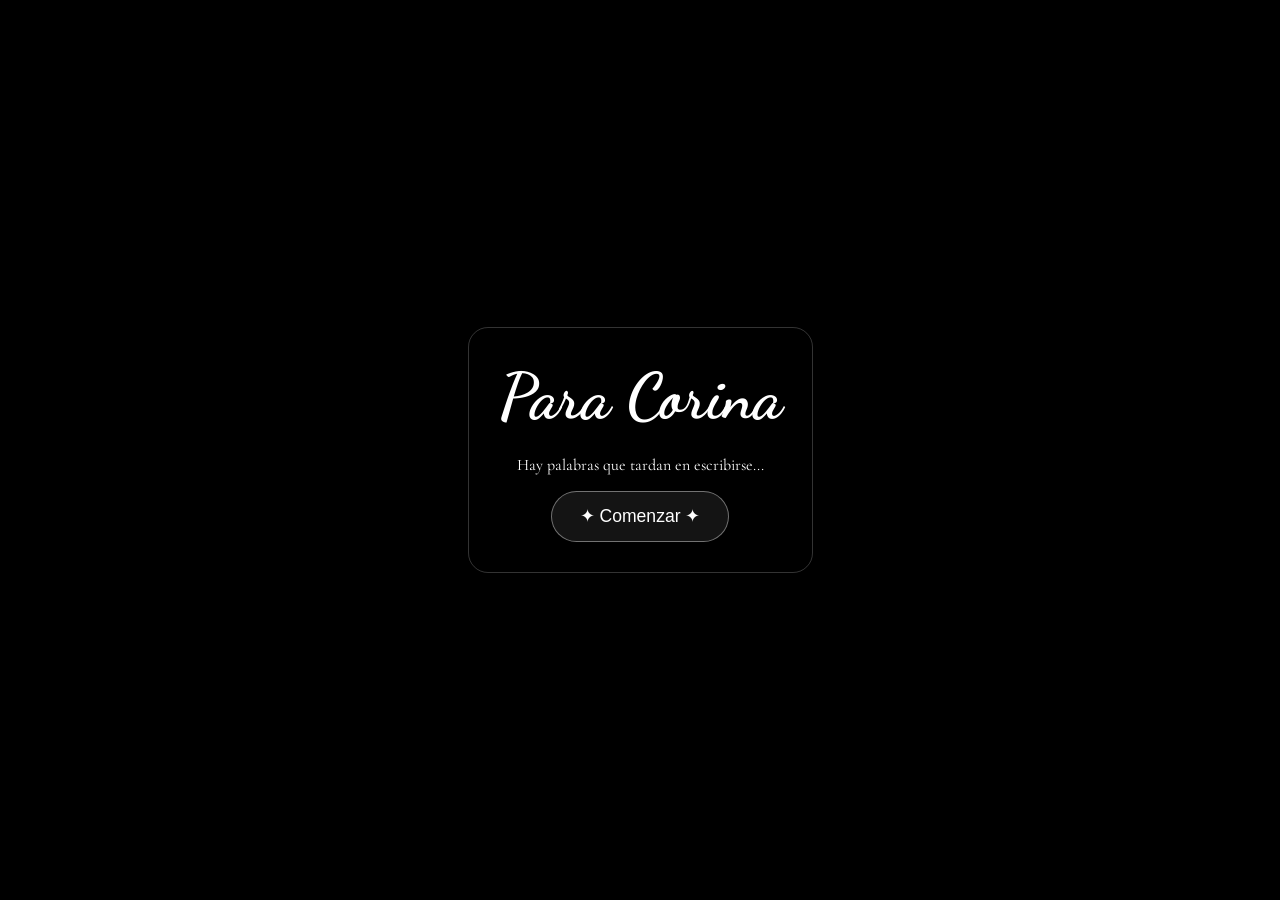
==== index.html @ 22aaa13f "Primer mensaje" ====
<!DOCTYPE html>
<html lang="es">
<head>
<meta charset="UTF-8">
<meta name="viewport" content="width=device-width,initial-scale=1">
<title>Para Corina</title>
<link rel="stylesheet" href="styles.css">
</head>
<body>

<div id="intro">
  <div class="glass">
    <h1>Para Corina</h1>
    <p>Hay palabras que tardan en escribirse...</p>
    <button id="startBtn">✦ Comenzar ✦</button>
  </div>
</div>

<audio id="music" loop>
 <source src="musica.mp3" type="audio/mpeg">
</audio>

<div id="bg"></div>
<div class="overlay"></div>

<div id="lyrics"></div>

<div id="characters">
  <div id="p1" class="person"></div>
  <div id="p2" class="person"></div>
</div>

<div id="house"></div>
<div id="shooting"></div>

<script src="script.js"></script>
</body>
</html>
---- styles.css ----
@import url('https://fonts.googleapis.com/css2?family=Dancing+Script:wght@700&family=Cormorant+Garamond:wght@400;600&display=swap');

*{box-sizing:border-box}
body{
margin:0;
overflow:hidden;
background:#000;
color:#fff;
font-family:'Cormorant Garamond',serif;
}

#bg{
position:fixed;
inset:0;
background:url('fondo.jpg') center/cover no-repeat;
filter:brightness(.35);
animation:zoom 60s linear infinite alternate;
}
@keyframes zoom{
from{transform:scale(1)}
to{transform:scale(1.08)}
}

.overlay{
position:fixed;inset:0;
background:linear-gradient(rgba(0,0,0,.2),rgba(0,0,0,.6));
}

#intro{
position:fixed;inset:0;z-index:999;
display:flex;justify-content:center;align-items:center;
background:#000;
}
.glass{
padding:30px;
border:1px solid rgba(255,255,255,.2);
backdrop-filter:blur(10px);
text-align:center;
border-radius:20px;
}
h1{
font-family:'Dancing Script',cursive;
font-size:4rem;
margin:0 0 20px;
}
#startBtn{
padding:14px 28px;
border-radius:40px;
border:1px solid rgba(255,255,255,.4);
background:rgba(255,255,255,.08);
color:#fff;
cursor:pointer;
font-size:1.1rem;
transition:.3s;
}
#startBtn:hover{transform:scale(1.05)}

#lyrics{
position:absolute;
left:50%;
top:50%;
transform:translate(-50%,-50%);
width:min(900px,90vw);
z-index:20;
text-align:center;
}

.line{
font-size:clamp(1.4rem,3vw,2.4rem);
line-height:1.6;
margin:22px 0;
opacity:.15;
filter:blur(2px);
transition:all 1s;
transform:scale(.95);
}

.line.current{
opacity:1;
filter:none;
transform:scale(1.02);
text-shadow:0 0 20px rgba(255,255,255,.35);
}

.person{
position:fixed;
bottom:80px;
width:18px;
height:70px;
background:#111;
border-radius:12px;
opacity:0;
transition:6s;
z-index:15;
}
#p1{left:35%}
#p2{left:40%}

#house{
position:fixed;
right:12%;
bottom:110px;
width:50px;
height:35px;
background:#ffe8a3;
opacity:0;
transition:3s;
z-index:15;
}

#shooting{
position:fixed;
top:20%;
left:-300px;
width:280px;
height:2px;
background:linear-gradient(to right,#fff,transparent);
opacity:0;
z-index:15;
}
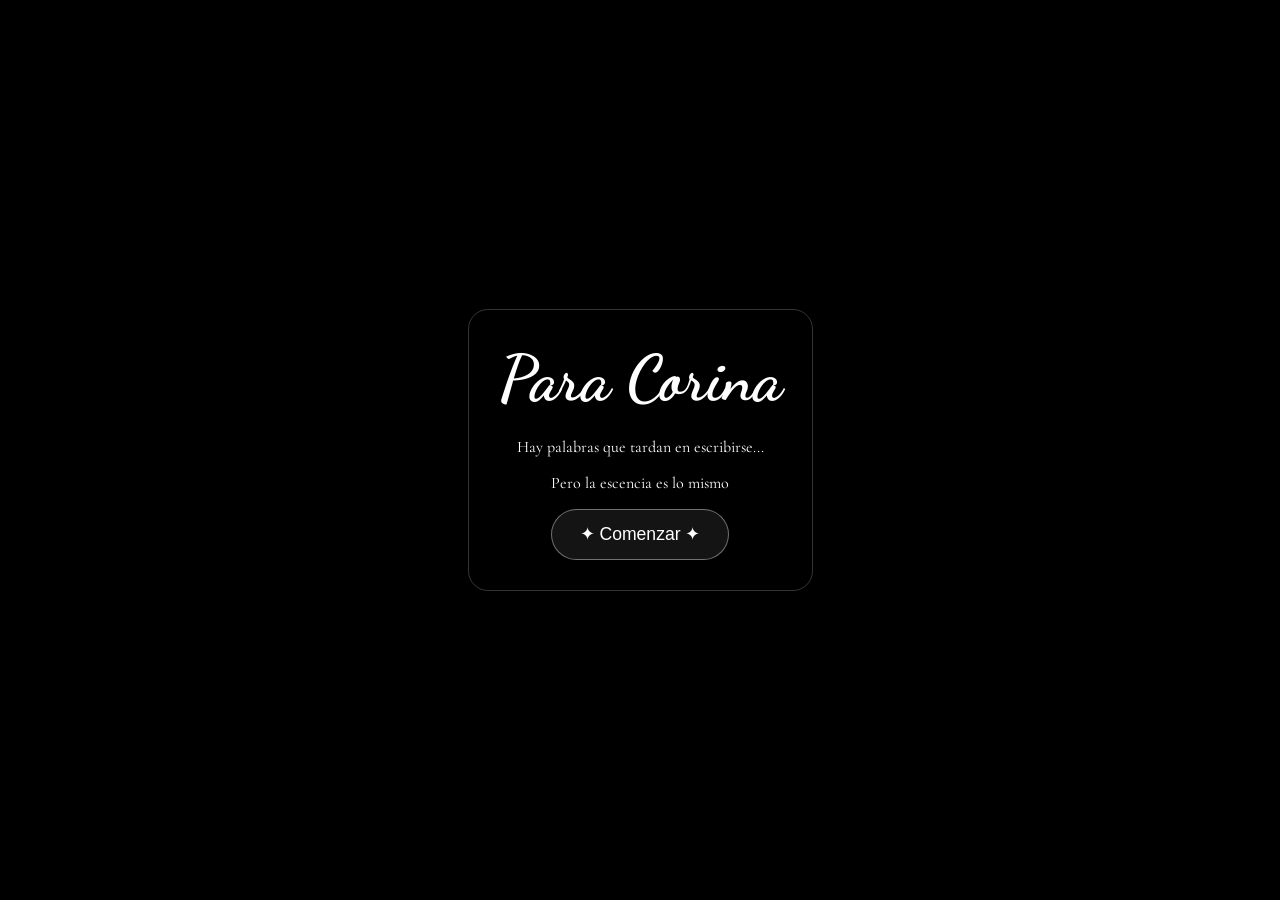
==== commit c8ef15a2: "segundo cambio" ====
--- a/index.html
+++ b/index.html
@@ -12,6 +12,7 @@
   <div class="glass">
     <h1>Para Corina</h1>
     <p>Hay palabras que tardan en escribirse...</p>
+    <p>Pero la escencia es lo mismo</p>
     <button id="startBtn">✦ Comenzar ✦</button>
   </div>
 </div>
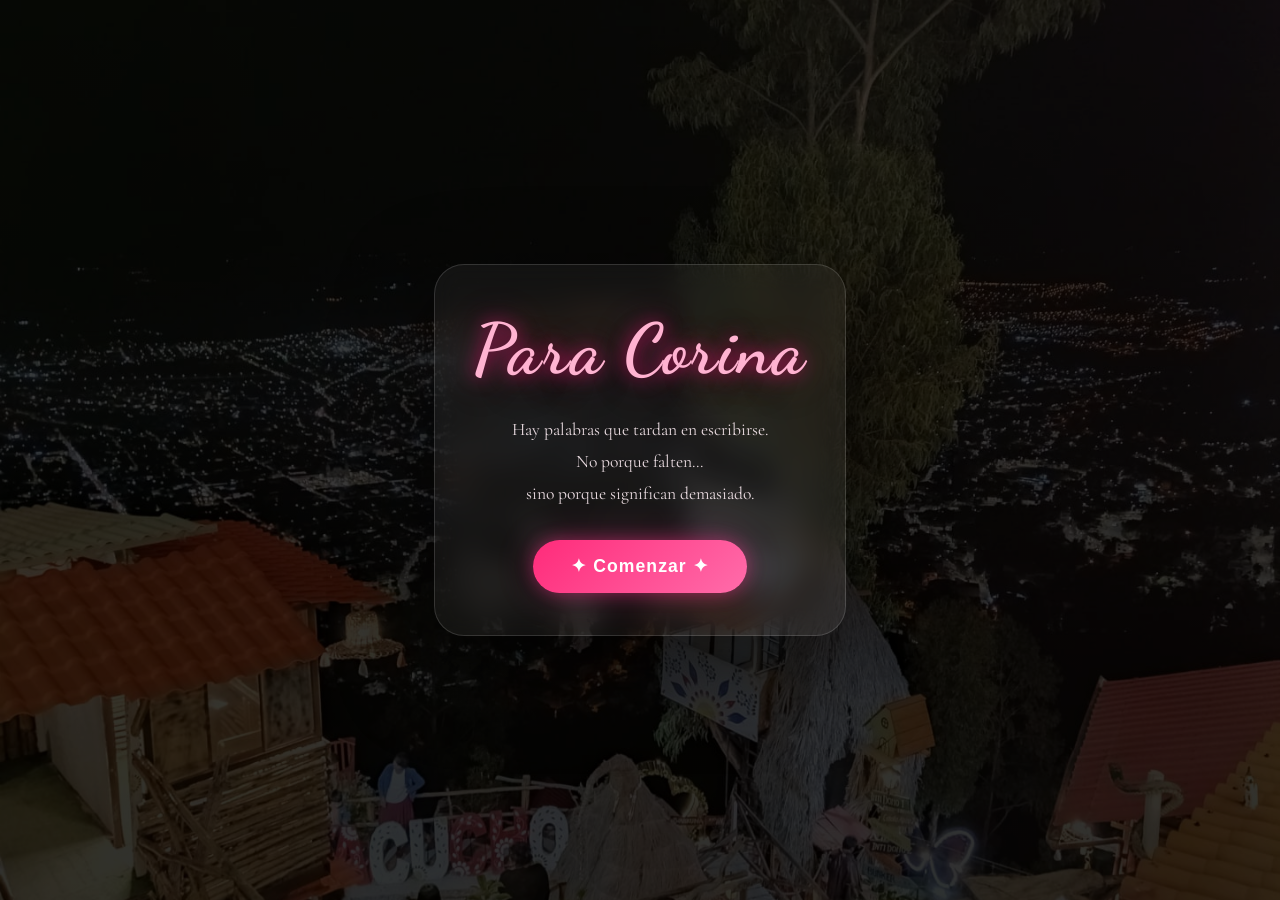
==== commit 1d9ee263: "cambios en estilos y texto" ====
--- a/index.html
+++ b/index.html
@@ -2,37 +2,33 @@
 <html lang="es">
 <head>
 <meta charset="UTF-8">
-<meta name="viewport" content="width=device-width,initial-scale=1">
+<meta name="viewport" content="width=device-width, initial-scale=1.0">
 <title>Para Corina</title>
 <link rel="stylesheet" href="styles.css">
 </head>
 <body>
 
-<div id="intro">
+<div id="bg"></div>
+<div class="overlay"></div>
+
+<div id="start">
   <div class="glass">
     <h1>Para Corina</h1>
-    <p>Hay palabras que tardan en escribirse...</p>
-    <p>Pero la escencia es lo mismo</p>
+    <p>Hay palabras que tardan en escribirse.<br>No porque falten...<br>sino porque significan demasiado.</p>
     <button id="startBtn">✦ Comenzar ✦</button>
   </div>
 </div>
 
 <audio id="music" loop>
- <source src="musica.mp3" type="audio/mpeg">
+  <source src="musica.m4a" type="audio/mpeg">
 </audio>
 
-<div id="bg"></div>
-<div class="overlay"></div>
-
-<div id="lyrics"></div>
-
-<div id="characters">
-  <div id="p1" class="person"></div>
-  <div id="p2" class="person"></div>
+<div id="scene">
+  <div id="text"></div>
+  <div id="shooting"></div>
+  <div id="p1" class="silhouette"></div>
+  <div id="p2" class="silhouette"></div>
 </div>
-
-<div id="house"></div>
-<div id="shooting"></div>
 
 <script src="script.js"></script>
 </body>
--- a/styles.css
+++ b/styles.css
@@ -1,121 +1,192 @@
+@import url('https://fonts.googleapis.com/css2?family=Dancing+Script:wght@700&family=Cormorant+Garamond:wght@400;600&family=Caveat:wght@400;700&display=swap');
 
-@import url('https://fonts.googleapis.com/css2?family=Dancing+Script:wght@700&family=Cormorant+Garamond:wght@400;600&display=swap');
-
-*{box-sizing:border-box}
+*{box-sizing:border-box;margin:0;padding:0;}
 body{
-margin:0;
-overflow:hidden;
-background:#000;
-color:#fff;
-font-family:'Cormorant Garamond',serif;
+  margin:0;
+  overflow:hidden;
+  background:#000;
+  color:#fff;
+  font-family:'Cormorant Garamond',serif;
 }
 
 #bg{
-position:fixed;
-inset:0;
-background:url('fondo.jpg') center/cover no-repeat;
-filter:brightness(.35);
-animation:zoom 60s linear infinite alternate;
+  position:fixed;
+  inset:0;
+  background:url('fondo.jpeg') center/cover no-repeat;
+  filter:brightness(.68);
+  animation:zoom 80s linear infinite alternate;
 }
 @keyframes zoom{
-from{transform:scale(1)}
-to{transform:scale(1.08)}
+  from{transform:scale(1)}
+  to{transform:scale(1.08)}
 }
 
 .overlay{
-position:fixed;inset:0;
-background:linear-gradient(rgba(0,0,0,.2),rgba(0,0,0,.6));
+  position:fixed;
+  inset:0;
+  background:linear-gradient(to bottom,rgba(0,0,0,.12),rgba(0,0,0,.38));
 }
 
-#intro{
-position:fixed;inset:0;z-index:999;
-display:flex;justify-content:center;align-items:center;
-background:#000;
-}
-.glass{
-padding:30px;
-border:1px solid rgba(255,255,255,.2);
-backdrop-filter:blur(10px);
-text-align:center;
-border-radius:20px;
-}
-h1{
-font-family:'Dancing Script',cursive;
-font-size:4rem;
-margin:0 0 20px;
-}
-#startBtn{
-padding:14px 28px;
-border-radius:40px;
-border:1px solid rgba(255,255,255,.4);
-background:rgba(255,255,255,.08);
-color:#fff;
-cursor:pointer;
-font-size:1.1rem;
-transition:.3s;
-}
-#startBtn:hover{transform:scale(1.05)}
-
-#lyrics{
-position:absolute;
-left:50%;
-top:50%;
-transform:translate(-50%,-50%);
-width:min(900px,90vw);
-z-index:20;
-text-align:center;
+#start{
+  position:fixed;
+  inset:0;
+  z-index:999;
+  display:flex;
+  align-items:center;
+  justify-content:center;
+  background:rgba(0,0,0,.55);
+  padding:30px;
+  text-align:center;
 }
 
-.line{
-font-size:clamp(1.4rem,3vw,2.4rem);
-line-height:1.6;
-margin:22px 0;
-opacity:.15;
-filter:blur(2px);
-transition:all 1s;
-transform:scale(.95);
+.glass{
+  padding:42px 38px;
+  border-radius:30px;
+  background:rgba(255,255,255,.05);
+  border:1px solid rgba(255,255,255,.14);
+  backdrop-filter:blur(14px);
+  box-shadow:0 30px 90px rgba(0,0,0,.55);
 }
 
-.line.current{
-opacity:1;
-filter:none;
-transform:scale(1.02);
-text-shadow:0 0 20px rgba(255,255,255,.35);
+#start h1{
+  font-family:'Dancing Script',cursive;
+  font-size:4.4rem;
+  margin:0 0 22px;
+  color:#ffb3d1;
+  text-shadow:0 0 18px rgba(255,12,120,.7),0 0 36px rgba(255,90,170,.35),0 14px 35px rgba(0,0,0,.32);
+  animation:titleGlow 3.5s ease-in-out infinite;
+  letter-spacing:.03em;
 }
 
-.person{
-position:fixed;
-bottom:80px;
-width:18px;
-height:70px;
-background:#111;
-border-radius:12px;
-opacity:0;
-transition:6s;
-z-index:15;
+@keyframes titleGlow{
+  0%,100%{
+    text-shadow:0 0 18px rgba(255,14,110,.6),0 0 36px rgba(255,75,160,.3),0 14px 35px rgba(0,0,0,.32);
+  }
+  50%{
+    text-shadow:0 0 28px rgba(255,16,120,.9),0 0 48px rgba(255,110,190,.4),0 14px 45px rgba(0,0,0,.36);
+  }
 }
-#p1{left:35%}
-#p2{left:40%}
 
-#house{
-position:fixed;
-right:12%;
-bottom:110px;
-width:50px;
-height:35px;
-background:#ffe8a3;
-opacity:0;
-transition:3s;
-z-index:15;
+#start p{
+  margin:0 auto 30px;
+  max-width:620px;
+  line-height:1.82;
+  color:rgba(255,239,245,.9);
+  font-size:1.1rem;
+}
+
+#startBtn{
+  padding:16px 38px;
+  border:none;
+  border-radius:999px;
+  background:linear-gradient(135deg,#ff2b7a,#ff6caa);
+  color:#fff;
+  font-size:1.1rem;
+  font-weight:700;
+  letter-spacing:.06em;
+  cursor:pointer;
+  box-shadow:0 0 18px rgba(255,55,145,.45),0 0 40px rgba(255,55,145,.2);
+  transition:transform .25s ease,box-shadow .25s ease,filter .25s ease;
+  animation:floatBtn 3s ease-in-out infinite;
+}
+
+#startBtn:hover{
+  transform:scale(1.05);
+  box-shadow:0 0 26px rgba(255,65,160,.6),0 0 56px rgba(255,65,160,.24);
+}
+
+#startBtn.clicked{
+  transform:scale(.98);
+  filter:brightness(1.08);
+  box-shadow:0 0 30px rgba(255,80,170,.8),0 0 70px rgba(255,80,170,.3);
+}
+
+@keyframes floatBtn{
+  0%,100%{transform:translateY(0);}
+  50%{transform:translateY(-6px);}
+}
+
+#scene{
+  position:fixed;
+  inset:0;
+  z-index:20;
+  display:flex;
+  align-items:center;
+  justify-content:center;
+  padding:20px;
+  pointer-events:none;
+}
+
+#text{
+  max-width:900px;
+  padding:0 18px;
+  text-align:center;
+  font-family:'Caveat',cursive;
+  font-size:clamp(1.4rem,3vw,2.8rem);
+  line-height:1.85;
+  color:#f3e8f4;
+  opacity:0;
+  transform:translateY(24px);
+  transition:opacity .95s ease,transform .95s ease;
+  text-shadow: 3px 3px 0px rgba(0,0,0,.9), 6px 6px 12px rgba(0,0,0,.7);
+}
+
+#text.visible{
+  opacity:1;
+  transform:translateY(0);
 }
 
 #shooting{
-position:fixed;
-top:20%;
-left:-300px;
-width:280px;
-height:2px;
-background:linear-gradient(to right,#fff,transparent);
-opacity:0;
-z-index:15;
+  position:absolute;
+  top:18%;
+  left:-22%;
+  width:260px;
+  height:2px;
+  background:linear-gradient(to right,#fff,transparent);
+  opacity:0;
 }
+
+.silhouette{
+  position:absolute;
+  bottom:8%;
+  width:30px;
+  height:80px;
+  background:rgba(255,255,255,.08);
+  border-radius:18px 18px 8px 8px;
+  opacity:0;
+}
+
+#p1{left:30%;}
+#p2{left:38%;}
+
+.walk{opacity:1;animation:walk 12s linear forwards;}
+.separate1{opacity:1;animation:sep1 10s forwards;}
+.separate2{opacity:1;animation:sep2 10s forwards;}
+
+@keyframes walk{from{transform:translateX(0);}to{transform:translateX(92px);}}
+@keyframes sep1{to{transform:translateX(-142px);}}
+@keyframes sep2{to{transform:translateX(142px);}}
+
+.star{
+  position:fixed;
+  width:3px;
+  height:3px;
+  background:#fff;
+  border-radius:50%;
+  opacity:.85;
+  box-shadow:0 0 10px rgba(255,255,255,.8);
+  animation:twinkle 3s infinite;
+}
+
+@keyframes twinkle{
+  50%{opacity:.22;}
+}
+
+@media(max-width:768px){
+  #start h1{font-size:3rem;}
+  #start p{font-size:1rem;}
+  #text{font-size:clamp(0.95rem,4vw,1.5rem);}
+  #p1{left:22%;}
+  #p2{left:42%;}
+}
+
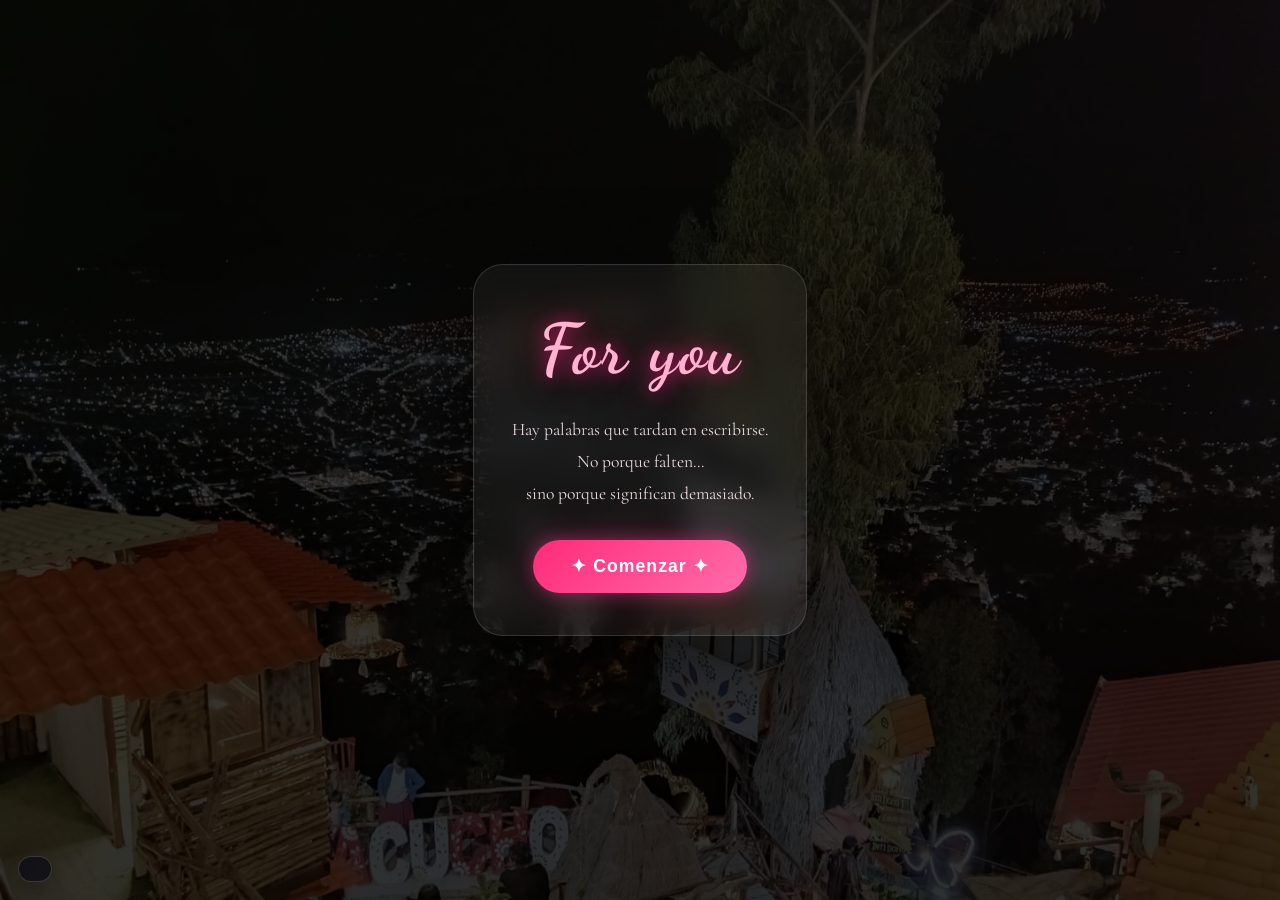
==== commit 14533a19: "fix: Correccion mensaje" ====
--- a/index.html
+++ b/index.html
@@ -3,7 +3,7 @@
 <head>
 <meta charset="UTF-8">
 <meta name="viewport" content="width=device-width, initial-scale=1.0">
-<title>Para Corina</title>
+<title>Corina</title>
 <link rel="stylesheet" href="styles.css">
 </head>
 <body>
@@ -13,7 +13,7 @@
 
 <div id="start">
   <div class="glass">
-    <h1>Para Corina</h1>
+    <h1>For you</h1>
     <p>Hay palabras que tardan en escribirse.<br>No porque falten...<br>sino porque significan demasiado.</p>
     <button id="startBtn">✦ Comenzar ✦</button>
   </div>
--- a/styles.css
+++ b/styles.css
@@ -167,19 +167,34 @@
 @keyframes sep1{to{transform:translateX(-142px);}}
 @keyframes sep2{to{transform:translateX(142px);}}
 
-.star{
-  position:fixed;
-  width:3px;
-  height:3px;
-  background:#fff;
-  border-radius:50%;
-  opacity:.85;
-  box-shadow:0 0 10px rgba(255,255,255,.8);
-  animation:twinkle 3s infinite;
-}
-
-@keyframes twinkle{
-  50%{opacity:.22;}
+.shooting-star{
+  position:fixed;
+  width:6px;
+  height:4px;
+  background:linear-gradient(90deg, rgba(255,255,255,1), rgba(255,255,255,0));
+  box-shadow:0 0 18px rgba(255,255,255,.95),0 0 38px rgba(255,200,255,.4);
+  transform:rotate(-20deg);
+  opacity:.95;
+  z-index:30;
+  filter:blur(0.7px);
+  overflow:visible;
+  animation:shootStar var(--shoot-duration, 4s) linear forwards;
+}
+
+.shooting-star::after{
+  content:'';
+  position:absolute;
+  right:100%;
+  top:50%;
+  width:220px;
+  height:5px;
+  background:linear-gradient(90deg, rgba(255,255,255,0), rgba(255,255,255,.6), rgba(255,255,255,0));
+  transform:translateY(-50%);
+  filter:blur(1px);
+}
+
+@keyframes shootStar{
+  to{transform:translateX(140vw) translateY(38vh) rotate(-20deg); opacity:0;}
 }
 
 @media(max-width:768px){
@@ -190,3 +205,19 @@
   #p2{left:42%;}
 }
 
+#visitCount{
+  position:fixed;
+  left:18px;
+  bottom:18px;
+  z-index:9999;
+  padding:12px 16px;
+  background:rgba(10,10,20,0.72);
+  border:1px solid rgba(255,255,255,0.16);
+  border-radius:999px;
+  color:#fff;
+  font-size:0.9rem;
+  backdrop-filter:blur(8px);
+  box-shadow:0 12px 28px rgba(0,0,0,0.35);
+  pointer-events:none;
+}
+
